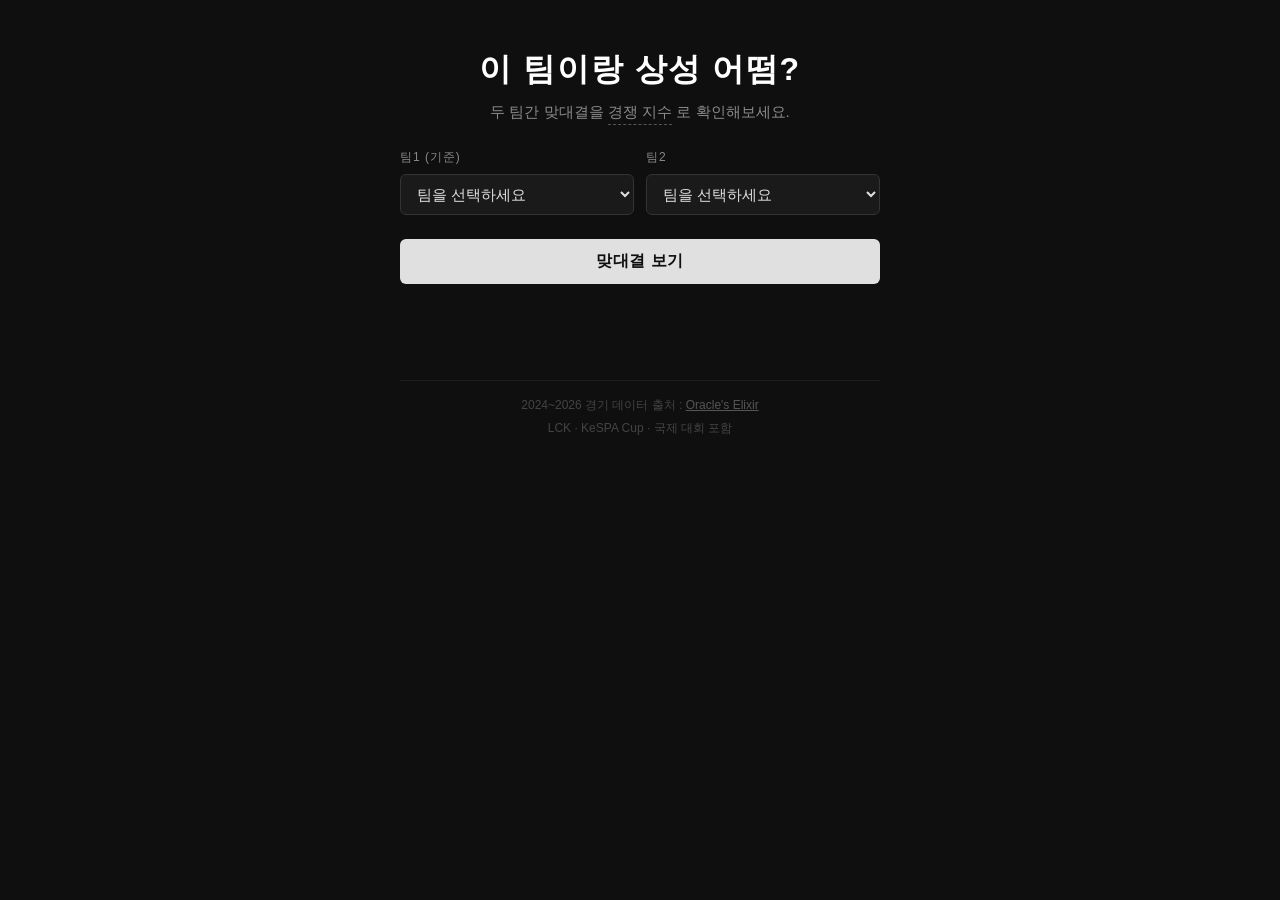
==== index.html @ f668666a "first upload" ====
<!DOCTYPE html>
<html lang="en">
<head>
  <meta charset="UTF-8">
  <meta name="viewport" content="width=device-width, initial-scale=1.0">
  <title>이 팀이랑 상성 어떰? | LCK 팀 맞대결 비교</title>
  <link rel="stylesheet" href="style.css">
</head>
<body>

  <div class="container">

    <div class="hero">
      <h1 class="hero-title">이 팀이랑 상성 어떰?</h1>
      <p class="hero-sub">
        두 팀간 맞대결을 
        <span class="tooltip-wrap">경쟁 지수
          <span class="tooltip-box">
            <strong style="text-decoration: underline;">각 세트의 인게임 양상을 바탕으로 산출한 수치</strong><br>
            50에 가까울수록 치열한 접전을, 0 또는 100에 가까울수록 일방적인 경기를 의미합니다.
          </span>
        </span>
        로 확인해보세요.</p>
    </div>


    <div class="team-selector">

      <div class="team-column">
        <label for="team-x">팀1 (기준)</label>
        <select id="team-x">
          <option value="">팀을 선택하세요</option>
        </select>
      </div>

      <div class="team-column">
        <label for="team-y">팀2</label>
        <select id="team-y">
          <option value="">팀을 선택하세요</option>
        </select>
      </div>

    </div>

    <button id="search-btn">맞대결 보기</button>

    <div id="results"></div>

    <footer class="footer">
      <p>2024~2026 경기 데이터 출처 : <a href="https://oracleselixir.com" target="_blank">Oracle's Elixir</a></p>
      <p>LCK · KeSPA Cup · 국제 대회 포함</p>
    </footer>

  </div>

  <script src="script.js"></script>
</body>
</html>
---- style.css ----
/* ── Reset & Base ── */
* {
  box-sizing: border-box;
  margin: 0;
  padding: 0;
}

body {
  background-color: #0f0f0f;
  color: #e0e0e0;
  font-family: 'Pretendard', 'Apple SD Gothic Neo', sans-serif;
  min-height: 100vh;
  display: flex;
  justify-content: center;
  padding: 48px 16px;
}

/* ── Container ── */
.container {
  width: 100%;
  max-width: 480px;
  display: flex;
  flex-direction: column;
  gap: 24px;
}


.hero {
  text-align: center;
  display: flex;
  flex-direction: column;
  gap: 8px;
}

.hero-title {
  font-size: 2.00rem;
  font-weight: 800;
  letter-spacing: 0.05em;
  text-align: center;
  color: #ffffff;
  word-break: keep-all; /* 단어 단위로 줄바꿈 */
  letter-spacing: 0.05em;
}

.hero-sub {
  font-size: 0.95rem;
  color: #8a8a8a;
  word-break: keep-all;
  line-height: 1.6;
}


/* ── Two-Column Selector ── */
.team-selector {
  display: flex;
  gap: 12px;
}

.team-column {
  flex: 1;
  display: flex;
  flex-direction: column;
  gap: 8px;
}

label {
  font-size: 0.75rem;
  text-transform: uppercase;
  letter-spacing: 0.08em;
  color: #888;
}

select {
  width: 100%;
  padding: 10px 12px;
  background-color: #1a1a1a;
  color: #e0e0e0;
  border: 1px solid #333;
  border-radius: 6px;
  font-size: 0.95rem;
  cursor: pointer;
}

select:focus {
  outline: none;
  border-color: #555;
}

/* ── Search Button ── */
#search-btn {
  width: 100%;
  padding: 12px;
  background-color: #e0e0e0;
  color: #0f0f0f;
  border: none;
  border-radius: 6px;
  font-size: 1.00rem;
  font-weight: 600;
  cursor: pointer;
  letter-spacing: 0.03em;
}

#search-btn:hover {
  background-color: #ffffff;
}

/* ── Results Area ── */
#results {
  display: flex;
  flex-direction: column;
  gap: 12px;
}

.tooltip-wrap {
  position: relative;
  display: inline-block;
  cursor: help;
  border-bottom: 1px dashed #555;
}

.tooltip-wrap .tooltip-box {
  visibility: hidden;
  opacity: 0;
  transition: opacity 0.2s;

  width: 250px;
  background-color: #1e1e1e;
  color: #ccc;
  font-size: 0.75rem;
  font-weight: 400;
  line-height: 1.6;
  border: 1px solid #333;
  border-radius: 6px;
  padding: 8px 12px;

  position: absolute;
  top: 130%;
  bottom: auto;
  transform: translateX(-50%);
  z-index: 10;
}

.tooltip-wrap:hover .tooltip-box {
  visibility: visible;
  opacity: 1;
}

.footer {
  margin-top: 48px;
  padding-top: 16px;
  border-top: 1px solid #1f1f1f;
  text-align: center;
  display: flex;
  flex-direction: column;
  gap: 6px;
}

.footer p {
  font-size: 0.75rem;
  color: #444;
}

.footer a {
  color: #555;
  text-decoration: underline;
}

.footer a:hover {
  color: #888;
}
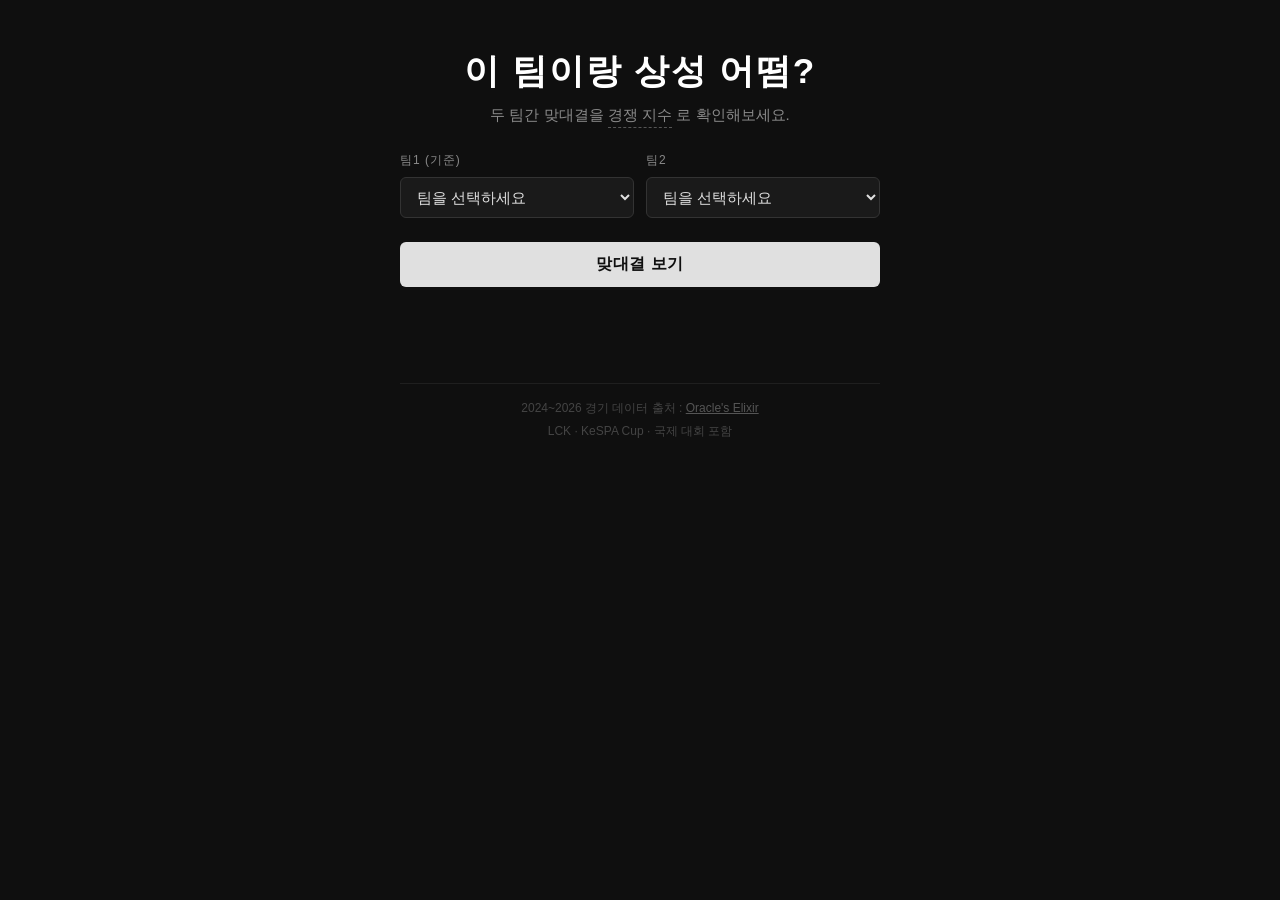
==== commit 6f03c207: "Add OG tag - OG tag, image 추가 - 모바일 tooltip 대응" ====
--- a/index.html
+++ b/index.html
@@ -5,6 +5,14 @@
   <meta name="viewport" content="width=device-width, initial-scale=1.0">
   <title>이 팀이랑 상성 어떰? | LCK 팀 맞대결 비교</title>
   <link rel="stylesheet" href="style.css">
+  <!-- OG Tags -->
+  <meta property="og:title" content="이 팀이랑 상성 어떰?">
+  <meta property="og:description" content="두 팀간 최근 맞대결을 경쟁 지수로 확인해보세요.">
+  <meta property="og:url" content="https://lckvs.vercel.app">
+  <meta property="og:type" content="website">
+
+  <!-- 카카오톡 -->
+  <meta property="og:image" content="https://lckvs.vercel.app/og-image.png">
 </head>
 <body>
 
--- a/style.css
+++ b/style.css
@@ -33,9 +33,9 @@
 }
 
 .hero-title {
-  font-size: 2.00rem;
-  font-weight: 800;
-  letter-spacing: 0.05em;
+  font-size: 2.20rem;
+  font-weight: 900;
+  letter-spacing: 0.03em;
   text-align: center;
   color: #ffffff;
   word-break: keep-all; /* 단어 단위로 줄바꿈 */
@@ -145,6 +145,11 @@
   opacity: 1;
 }
 
+.tooltip-wrap.tooltip-active .tooltip-box {
+  visibility: visible;
+  opacity: 1;
+}
+
 .footer {
   margin-top: 48px;
   padding-top: 16px;
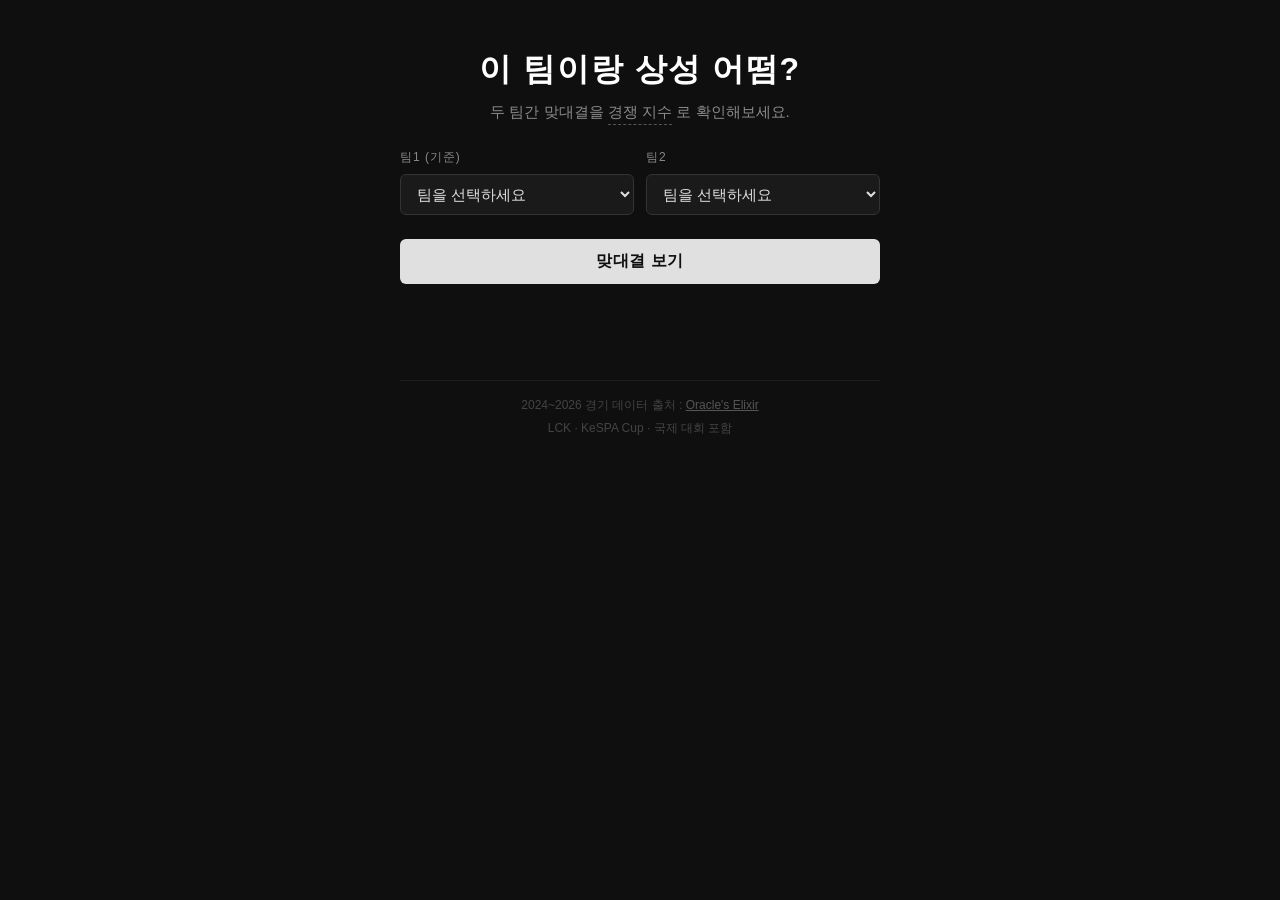
==== commit e435ef8e: "Enable analytics - Enabled vercel analytics" ====
--- a/index.html
+++ b/index.html
@@ -5,6 +5,7 @@
   <meta name="viewport" content="width=device-width, initial-scale=1.0">
   <title>이 팀이랑 상성 어떰? | LCK 팀 맞대결 비교</title>
   <link rel="stylesheet" href="style.css">
+  
   <!-- OG Tags -->
   <meta property="og:title" content="이 팀이랑 상성 어떰?">
   <meta property="og:description" content="두 팀간 최근 맞대결을 경쟁 지수로 확인해보세요.">
@@ -62,5 +63,6 @@
   </div>
 
   <script src="script.js"></script>
+  <script defer src="/_vercel/analytics/script.js"></script>
 </body>
 </html>
--- a/style.css
+++ b/style.css
@@ -33,9 +33,9 @@
 }
 
 .hero-title {
-  font-size: 2.20rem;
-  font-weight: 900;
-  letter-spacing: 0.03em;
+  font-size: 2.00rem;
+  font-weight: 800;
+  letter-spacing: 0.02em;
   text-align: center;
   color: #ffffff;
   word-break: keep-all; /* 단어 단위로 줄바꿈 */
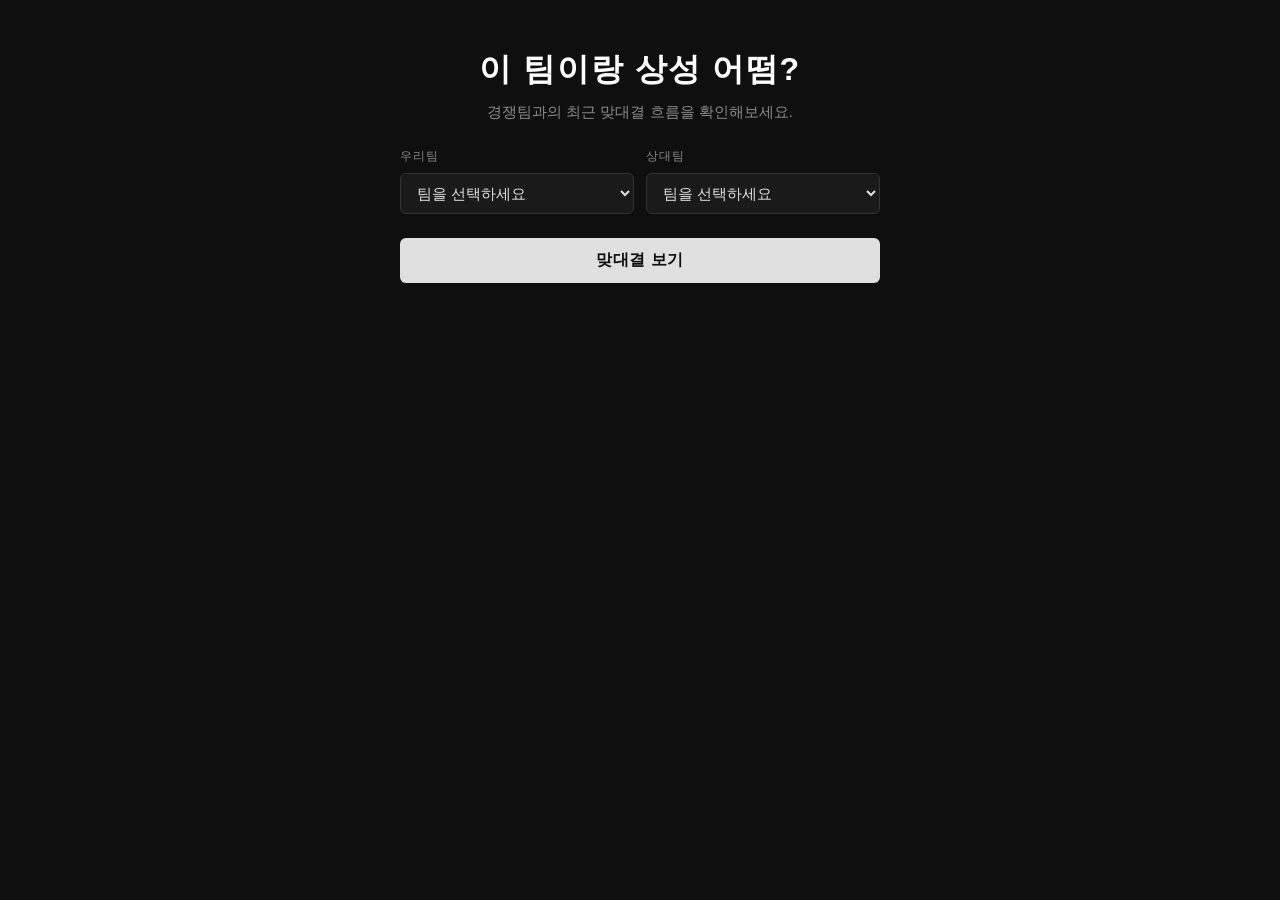
==== commit a2a50cb3: "UI overhaul - Changed competitive score formula, updated csv - Changed detail table and score UI - A" ====
--- a/index.html
+++ b/index.html
@@ -5,10 +5,12 @@
   <meta name="viewport" content="width=device-width, initial-scale=1.0">
   <title>이 팀이랑 상성 어떰? | LCK 팀 맞대결 비교</title>
   <link rel="stylesheet" href="style.css">
+  <link rel="stylesheet" href="https://fonts.googleapis.com/css2?family=Material+Symbols+Outlined:opsz,wght,FILL,GRAD@20..48,100..700,0..1,-50..200&icon_names=swords" />
+  <link rel="icon" href="favicon.png" type="image/png">
   
   <!-- OG Tags -->
   <meta property="og:title" content="이 팀이랑 상성 어떰?">
-  <meta property="og:description" content="두 팀간 최근 맞대결을 경쟁 지수로 확인해보세요.">
+  <meta property="og:description" content="경쟁팀과의 최근 맞대결 흐름을 한눈에 확인해보세요.">
   <meta property="og:url" content="https://lckvs.vercel.app">
   <meta property="og:type" content="website">
 
@@ -22,28 +24,21 @@
     <div class="hero">
       <h1 class="hero-title">이 팀이랑 상성 어떰?</h1>
       <p class="hero-sub">
-        두 팀간 맞대결을 
-        <span class="tooltip-wrap">경쟁 지수
-          <span class="tooltip-box">
-            <strong style="text-decoration: underline;">각 세트의 인게임 양상을 바탕으로 산출한 수치</strong><br>
-            50에 가까울수록 치열한 접전을, 0 또는 100에 가까울수록 일방적인 경기를 의미합니다.
-          </span>
-        </span>
-        로 확인해보세요.</p>
+        경쟁팀과의 최근 맞대결 흐름을 확인해보세요.</p>
     </div>
 
 
     <div class="team-selector">
 
       <div class="team-column">
-        <label for="team-x">팀1 (기준)</label>
+        <label for="team-x">우리팀</label>
         <select id="team-x">
           <option value="">팀을 선택하세요</option>
         </select>
       </div>
 
       <div class="team-column">
-        <label for="team-y">팀2</label>
+        <label for="team-y">상대팀</label>
         <select id="team-y">
           <option value="">팀을 선택하세요</option>
         </select>
@@ -55,14 +50,10 @@
 
     <div id="results"></div>
 
-    <footer class="footer">
-      <p>2024~2026 경기 데이터 출처 : <a href="https://oracleselixir.com" target="_blank">Oracle's Elixir</a></p>
-      <p>LCK · KeSPA Cup · 국제 대회 포함</p>
-    </footer>
 
   </div>
 
   <script src="script.js"></script>
-  <script defer src="/_vercel/analytics/script.js"></script>
+  <script defer src="/_vercel/insights/script.js"></script>
 </body>
 </html>
--- a/style.css
+++ b/style.css
@@ -173,3 +173,136 @@
 .footer a:hover {
   color: #888;
 }
+
+.set-row {
+  border-bottom: 1px solid #1f1f1f;
+}
+
+.set-name-cell {
+  width: 34%;
+  padding: 12px 4px; /* 위아래 여백을 넉넉히 주어 텍스트 공간 확보 */
+  color: #888;
+  font-size: 0.80rem;
+  text-align: left;
+  vertical-align: middle;
+  white-space: nowrap;
+}
+
+.set-bar-cell {
+  width: 66%;
+  padding: 0 4px 0 0;
+  vertical-align: middle;
+}
+
+.battle-row {
+  min-height: 28px;
+  width: 60%;
+  margin-inline: auto;
+  display: grid;
+  grid-template-columns: 32px minmax(0, 1fr) 32px;
+  align-items: center;
+  column-gap: 4px;
+}
+
+.battle-track {
+  position: relative;
+  height: 18px;
+  overflow: visible;
+}
+
+.battle-score {
+  font-size: 0.75rem;
+  line-height: 1;
+  text-align: center;
+}
+
+.marker-score-win {
+  color: #999;
+}
+
+.marker-score-loss {
+  color: #999;
+}
+
+.marker-score-other {
+  color: #999;
+}
+
+.battle-base {
+  position: absolute;
+  left: 0;
+  right: 0;
+  top: 50%;
+  height: 4px;
+  transform: translateY(-50%);
+  background: #5e5e5e;
+  border-radius: 999px;
+}
+
+.battle-fill {
+  position: absolute;
+  top: 50%;
+  height: 4px;
+  transform: translateY(-50%);
+  background: #b1b1b1;
+  border-radius: 999px;
+}
+
+
+.material-symbols-outlined {
+  font-variation-settings:
+    'FILL' 1,
+    'wght' 400,
+    'GRAD' 0,
+    'opsz' 20;
+  line-height: 1;
+}
+
+/* 우리팀 승리 → 왼쪽으로 diverge */
+.battle-track.left .battle-fill {
+  left: calc(50% - var(--delta));
+  width: var(--delta);
+}
+
+.battle-track.left .battle-end {
+  left: calc(50% - var(--delta));
+}
+
+/* 상대팀 승리 → 오른쪽으로 diverge */
+.battle-track.right .battle-fill {
+  left: 50%;
+  width: var(--delta);
+}
+
+.battle-track.right .battle-end {
+  left: calc(50% + var(--delta));
+}
+
+/* 50:50 */
+.battle-track.tie .battle-fill {
+  left: 50%;
+  width: 0;
+}
+
+.battle-track.tie .battle-end {
+  left: 50%;
+}
+
+.set-midline {
+  position: absolute;
+  top: 1.5px;
+  bottom: 1.5px;
+  left: 50%;
+  width: 3px;
+  border-left: 3px solid #5E5E5E;
+  transform: translateX(-1.5px);
+  z-index: 2;
+}
+
+.var-insight {
+  display:flex; gap:10px; align-items:flex-start; margin-bottom: 20px;
+  background:#141414; border:1px solid #222; border-radius:8px; padding:12px 14px;
+}
+.var-insight .icon { font-size:1rem; margin-top:1px; flex-shrink:0; }
+.var-insight p { font-size:0.88rem; color:#999; line-height:1.75; margin:0; word-break:keep-all; }
+.var-insight p strong { color:#c8c8c8; }
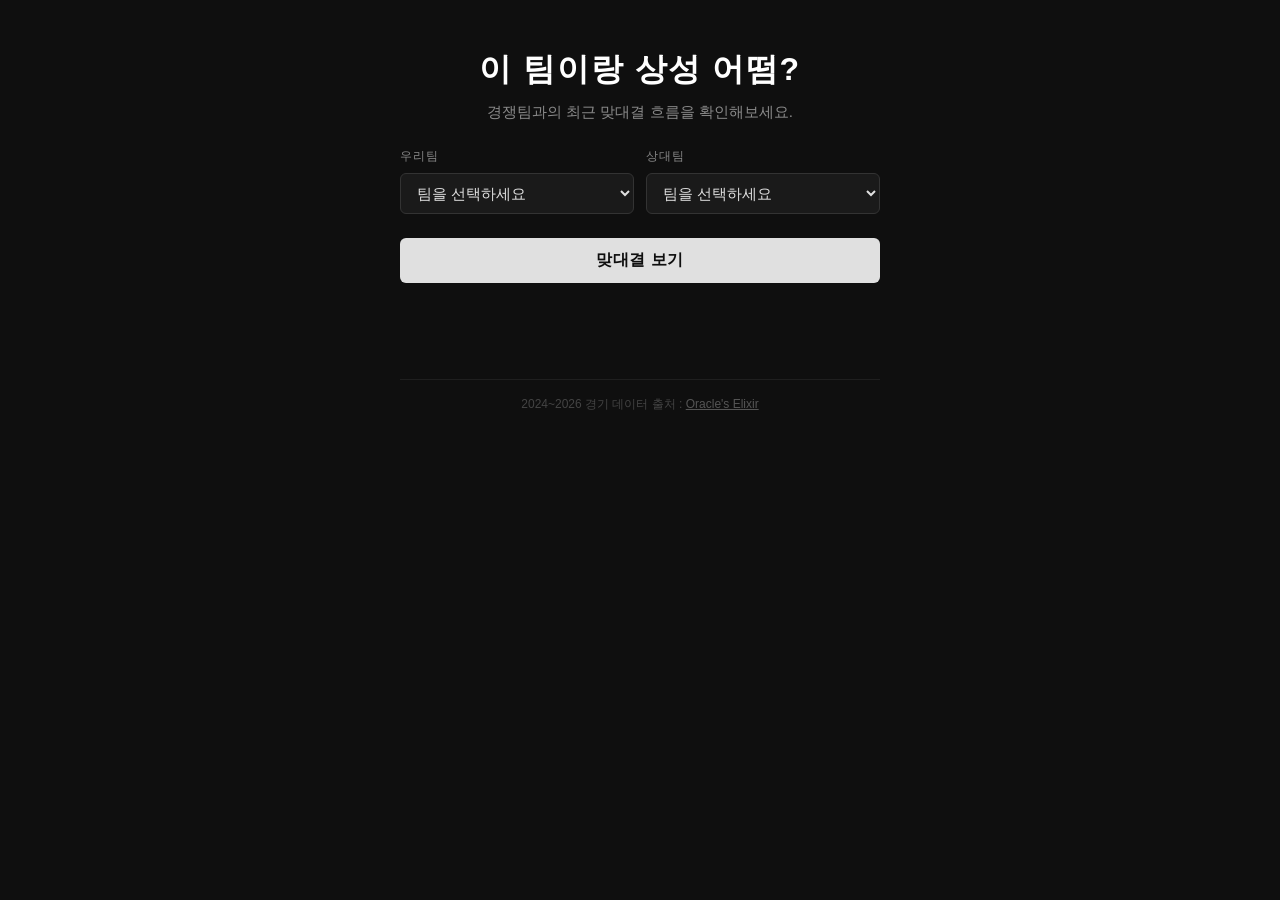
==== commit 16101702: "Update explanation page - added favicon - clarified data source" ====
--- a/index.html
+++ b/index.html
@@ -50,10 +50,12 @@
 
     <div id="results"></div>
 
-
+  <footer class="footer">
+    <p>2024~2026 경기 데이터 출처 : <a href="https://oracleselixir.com" target="_blank">Oracle's Elixir</a></p>
+  </footer> 
   </div>
 
   <script src="script.js"></script>
-  <script defer src="/_vercel/insights/script.js"></script>
+  <script defer src="/_vercel/insights/script.js"></script> 
 </body>
 </html>
